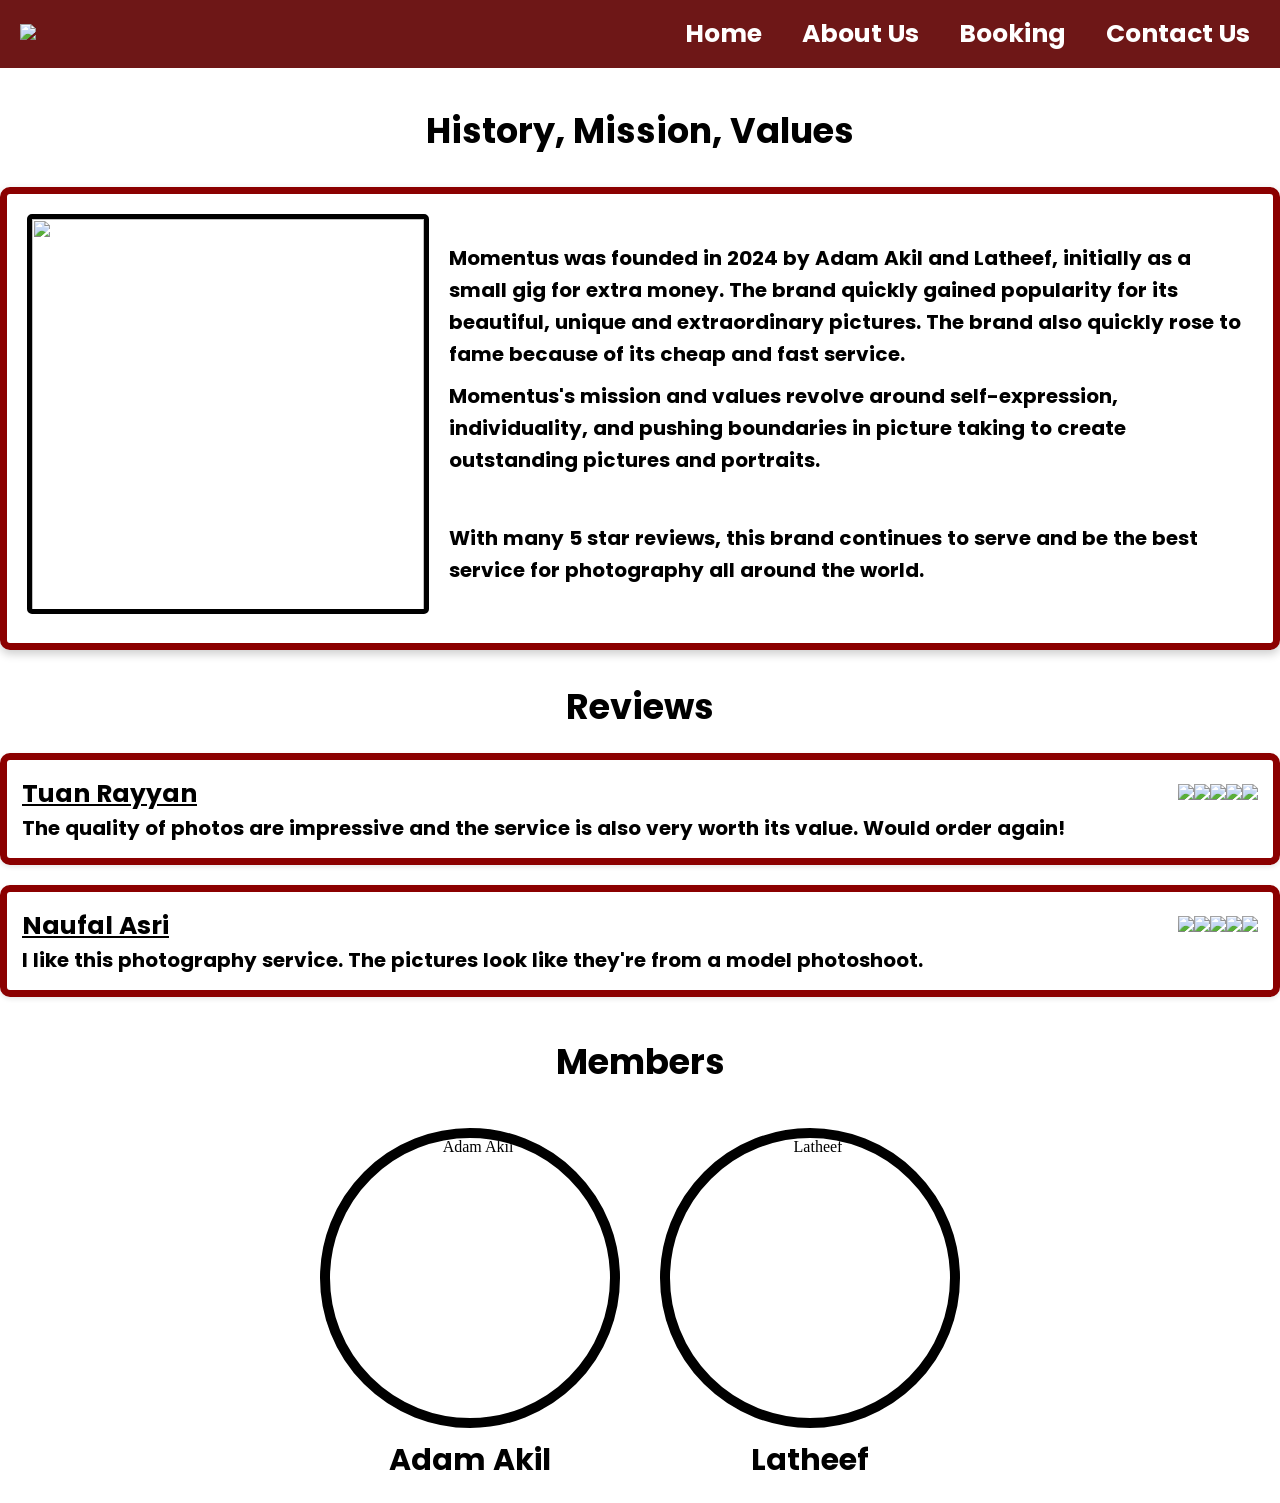
==== about.html @ 813ccb92 "Add files via upload" ====
<!DOCTYPE html>
<html lang="en">
<head>
    <title>Home</title>
    <link rel="stylesheet" type="text/css" href="style.css?v=<?php echo time(); ?>">
</head>
<body>


    <nav>
    <div class="logo">
        <img style="width: 100px;" src="media\momentusLogo.png">
    </div>
    <div class="navLinks">
        <a href="index.html">Home</a>
        <a href="about.html">About Us</a>
        <a href="index1.html">Booking</a>
        <a href="contact.html">Contact Us</a>
    </div>
</nav>

<br><br>

<h1 class="Leader">History, Mission, Values</h1>

<div class="aboutContainer">
        <div class="aboutImage">
            <img src="media/aboutImage.png" style="border: 5px solid black; height: 400px;">
        </div>
        <div class="aboutContent">
            <p>Momentus was founded in 2024 by Adam Akil and Latheef, initially as a small gig for extra money. The brand quickly gained popularity for its beautiful, unique and extraordinary pictures. The brand also quickly rose to fame because of its cheap and fast service.</p>
            <p>Momentus's mission and values revolve around self-expression, individuality, and pushing boundaries in picture taking to create outstanding pictures and portraits.</p>
            <br><br>
            <p>With many 5 star reviews, this brand continues to serve and be the best service for photography all around the world.</p>
        </div>
    </div>

<div class="reviewsContainer">
        <h1 class="Leader">Reviews</h1>

        <div class="reviewCard">
            <div class="reviewHeader">
                <div class="reviewName">Tuan Rayyan</div>
                <div class="stars">
                    <img id="star" src="media/redStar.png"><img id="star" src="media/redStar.png"><img id="star" src="media/redStar.png"><img id="star" src="media/redStar.png"><img id="star" src="media/redStar.png"> 
                </div>
            </div>
            <p class="reviewText">The quality of photos are impressive and the service is also very worth its value. Would order again!</p>
        </div>

        <div class="reviewCard">
            <div class="reviewHeader">
                <div class="reviewName">Naufal Asri</div>
                <div class="stars">
                    <img id="star" src="media/redStar.png"><img id="star" src="media/redStar.png"><img id="star" src="media/redStar.png"><img id="star" src="media/redStar.png"><img id="star" src="media/redStar.png">
                </div>
            </div>
            <p class="reviewText">I like this photography service. The pictures look like they're from a model photoshoot.</p>
        </div>

    </div>
<br>
        <h1 class="Leader">Members</h1>

<div class="memberC">
    <div class="member">
        <img src="media/Apfp.jpg" alt="Adam Akil">
        <h2>Adam Akil</h2>
    </div>

    <div class="member">
        <img src="media/Lpfp.jpg" alt="Latheef">
        <h2>Latheef</h2>
    </div>
</div>

</body>
</html>
---- style.css ----
* {
    margin: 0;
    padding: 0;
    box-sizing: border-box;
}

@font-face {
  font-family: 'Poppins'; /* The name you will use in your CSS */
  src: url('Poppins.ttf') format('truetype'); /* Path to your .ttf file */
}


nav {
    display: flex;
    justify-content: space-between;
    align-items: center;
    background-color: #6E1717;
    padding: 10px 20px;
    width: 100%; 
}

nav .logo {
    flex: 0 1 auto; 
}

nav .navLinks {
    display: flex; 
}

nav a {
    box-shadow: inset 0 0 0 0 #8D3939;
    border-radius: 5px;
    color: white;
    text-decoration: none;
    padding: 5px 10px;
    font-size: 25px;
    font-family: 'Poppins', sans-serif;
    display: block;
    text-align: center;
    transition: color .3s ease-in-out, box-shadow .3s ease-in-out;
    margin-left: 20px; 
}

nav a:hover {
    color: white;
    box-shadow: inset 200px 0 0 0 #8D3939;
    border-radius: 5px;
}



.bookingTitle {text-align: center; font-family: 'Poppins'; font-size: 35px}
.bookingForm label {text-align: center;}

.aboutContainer {
    display: flex;
    align-items: center;
    justify-content: center;
    padding: 20px;
    max-width: 1300px;
    margin: 30px auto;
    background-color: white;
    border: 7px solid #8b0000;
    border-radius: 10px;
    box-shadow: 0 4px 10px rgba(0, 0, 0, 0.2);
}

.aboutImage {
    flex: 1;
    padding-right: 20px;
}

.aboutImage img {
    width: 100%;
    border-radius: 5px;
}

.aboutContent {
    flex: 2;
}

.aboutContent p {
    margin-bottom: 10px;
    line-height: 1.6;
    font-family: 'Poppins';
    font-size: 20px;
}

.reviewsContainer {
    max-width: 1300px;
    margin: 0 auto;
    text-align: center;
}

.Leader {
    font-size: 35px;
    margin-bottom: 20px;
    font-family: 'Poppins';
    text-align: center;
}

.reviewCard {
    background: #fff;
    border: 7px solid #8b0000;
    border-radius: 10px;
    padding: 15px;
    margin-bottom: 20px;
    box-shadow: 0 2px 5px rgba(0, 0, 0, 0.1);
    text-align: left;
}

.reviewHeader {
    display: flex;
    align-items: center;
    justify-content: space-between;
}

.reviewName{
    font-family: 'Poppins';
    font-size: 25px;
    text-decoration: underline;
}

.reviewText {
    font-family: 'Poppins';
    font-size: 20px;
}


#star{width: 30px}

.member {
    display: flex;
    flex-direction: column;
    align-items: center; 
    width: 200px;
    margin: 20px;
    text-align: center;
}

.member img {
    border-radius: 50%;
    width: 300px;
    height: 300px;
    border: 10px solid black;
}

.member h2 {
    margin-top: 10px;
    font-size: 30px;
    font-family: 'Poppins';
    text-align: center;
}


.memberC {
    display: flex;
    flex-wrap: wrap; 
    align-items: center;
    justify-content: center; 
    gap: 100px; 
    margin-top: 20px;
}


.bookNowButton:hover {
    background-color: #A00000;
    transform: scale(1.05);
}



.bookingForm {
    background-color: #f0f0f0;
    padding: 20px;
    border-radius: 10px;
    max-width: 500px;
    margin: 0 auto;
    box-shadow: 0 2px 5px rgba(0, 0, 0, 0.1);
    border: 5px solid #6E1717;
}

.bookingForm label {
    display: block;
    font-weight: bold;
    margin-bottom: 5px;
}

.bookingForm input[type="text"],
.bookingForm input[type="email"],
.bookingForm input[type="date"],
.bookingForm input[type="time"],
.bookingForm textarea {
    width: 100%;
    padding: 10px;
    margin-bottom: 20px;
    border: 3px solid black;
    border-radius: 5px;
    box-sizing: border-box;
    font-size: 14px;
    color: #555;
}

.bookingForm input::placeholder,
.bookingForm textarea::placeholder {
    color: #ccc;
    font-family: 'Poppins';
}

.bookingForm input[type="submit"] {
    background-color: #555;
    color: #fff;
    padding: 10px 15px;
    border: none;
    border-radius: 5px;
    font-size: 16px;
    cursor: pointer;
}

.bookingForm input[type="submit"]:hover {
    background-color: #333;
}

.contactForm {
    background-color: #f0f0f0;
    padding: 20px;
    border-radius: 10px;
    max-width: 500px;
    margin: 0 auto;
    box-shadow: 0 2px 5px rgba(0, 0, 0, 0.1);
    border: 5px solid #6E1717;
}

.contactForm label {
    display: block;
    font-weight: bold;
    margin-bottom: 5px;
}

.contactForm input[type="text"],
.contactForm input[type="email"],
.contactForm input[type="date"],
.contactForm input[type="time"],
.contactForm input[type="integer"],
.contactForm textarea {
    width: 100%;
    padding: 10px;
    margin-bottom: 20px;
    border: 3px solid black;
    border-radius: 5px;
    box-sizing: border-box;
    font-size: 14px;
    color: #555;
}

.contactForm input::placeholder,
.contactForm textarea::placeholder {
    color: #ccc;
    font-family: 'Poppins';
}

.contactForm input[type="submit"] {
    background-color: #555;
    color: #fff;
    padding: 10px 15px;
    border: none;
    border-radius: 5px;
    font-size: 16px;
    cursor: pointer;
}

.contactForm input[type="submit"]:hover {
    background-color: #333;
}

.portFolio {
    display: flex;
    justify-content: space-between;
    gap: 20px;
}

.portie {
    width: 30%;
    height: auto;
    border-radius: 8px;
    box-shadow: 0 4px 8px rgba(0, 0, 0, 0.1);
}
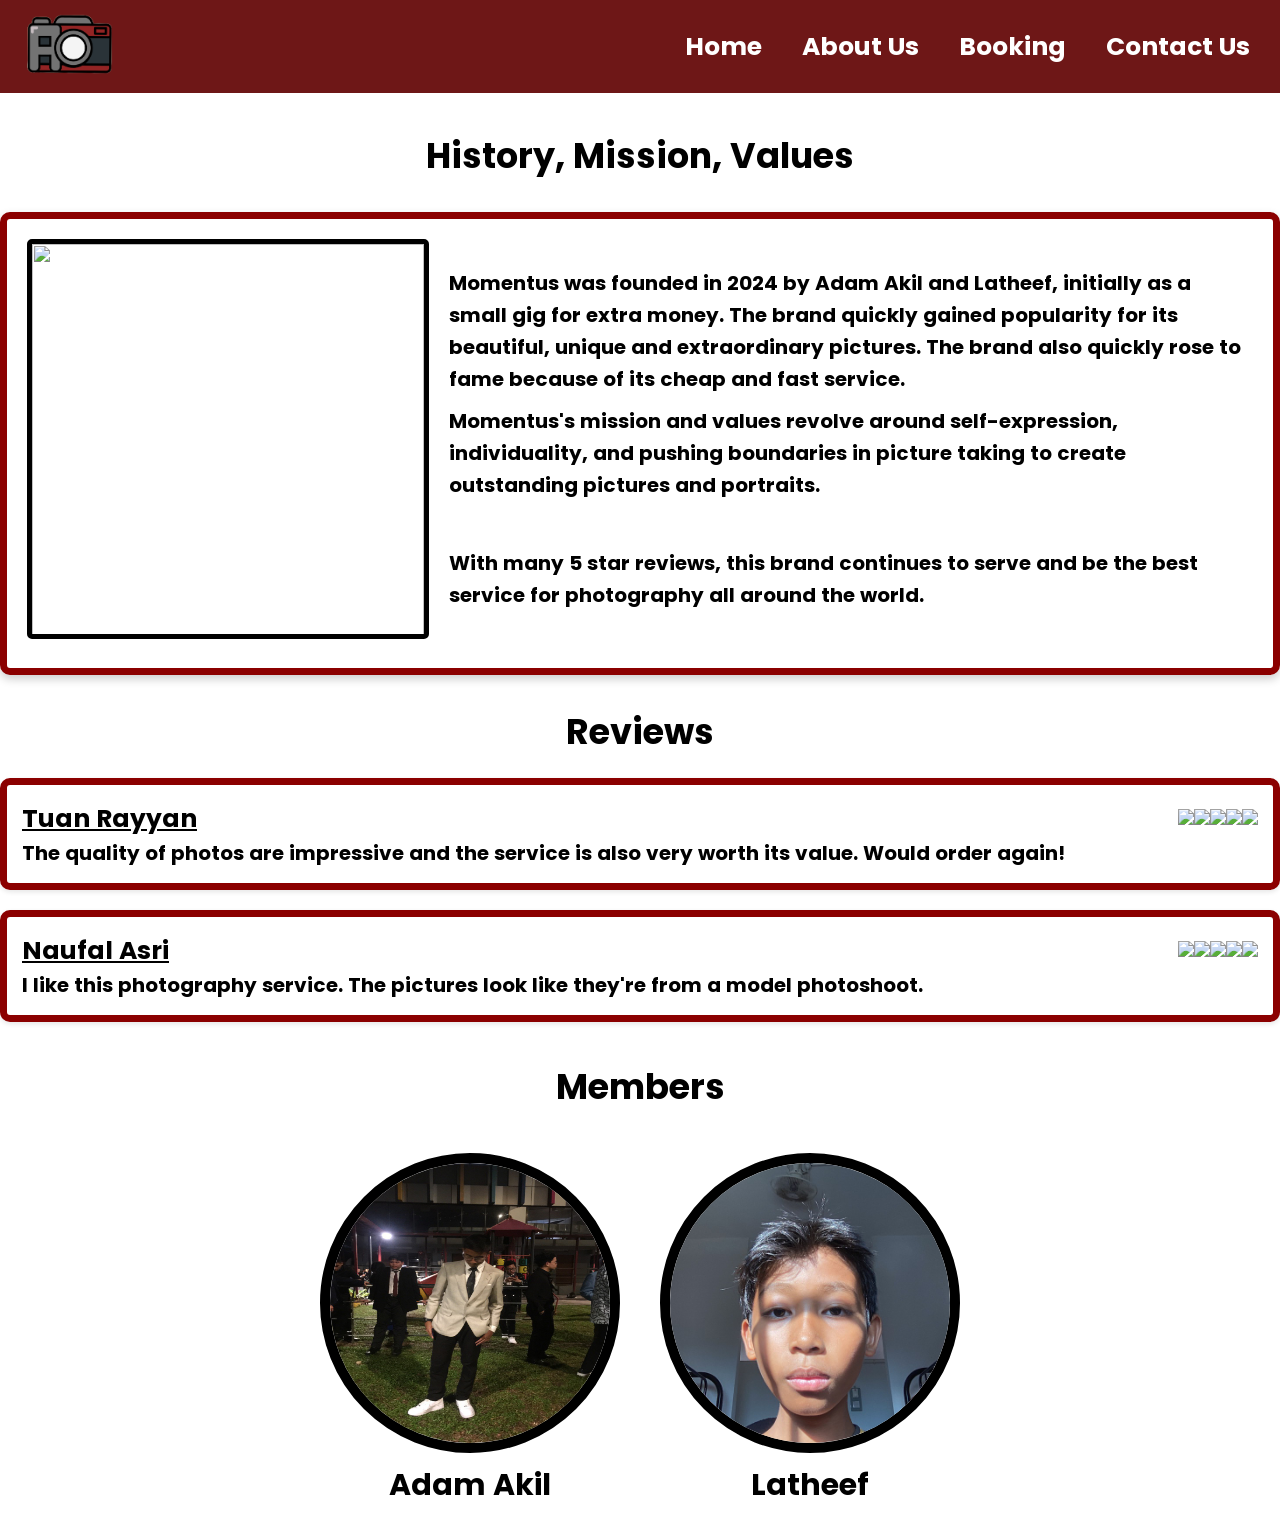
==== commit 5a46b249: "Fix HTML structure and update image paths" ====
--- a/about.html
+++ b/about.html
@@ -2,14 +2,14 @@
 <html lang="en">
 <head>
     <title>Home</title>
-    <link rel="stylesheet" type="text/css" href="style.css?v=<?php echo time(); ?>">
+    <link rel="stylesheet" type="text/css" href="style.css">
 </head>
 <body>
 
 
     <nav>
     <div class="logo">
-        <img style="width: 100px;" src="media\momentusLogo.png">
+        <img style="width: 100px;" src="momentusLogo.png">
     </div>
     <div class="navLinks">
         <a href="index.html">Home</a>
@@ -25,7 +25,7 @@
 
 <div class="aboutContainer">
         <div class="aboutImage">
-            <img src="media/aboutImage.png" style="border: 5px solid black; height: 400px;">
+            <img src="aboutImage.png" style="border: 5px solid black; height: 400px;">
         </div>
         <div class="aboutContent">
             <p>Momentus was founded in 2024 by Adam Akil and Latheef, initially as a small gig for extra money. The brand quickly gained popularity for its beautiful, unique and extraordinary pictures. The brand also quickly rose to fame because of its cheap and fast service.</p>
@@ -64,15 +64,15 @@
 
 <div class="memberC">
     <div class="member">
-        <img src="media/Apfp.jpg" alt="Adam Akil">
+        <img src="Apfp.jpg" alt="Adam Akil">
         <h2>Adam Akil</h2>
     </div>
 
     <div class="member">
-        <img src="media/Lpfp.jpg" alt="Latheef">
+        <img src="Lpfp.jpg" alt="Latheef">
         <h2>Latheef</h2>
     </div>
 </div>
 
 </body>
-</html>+</html>
